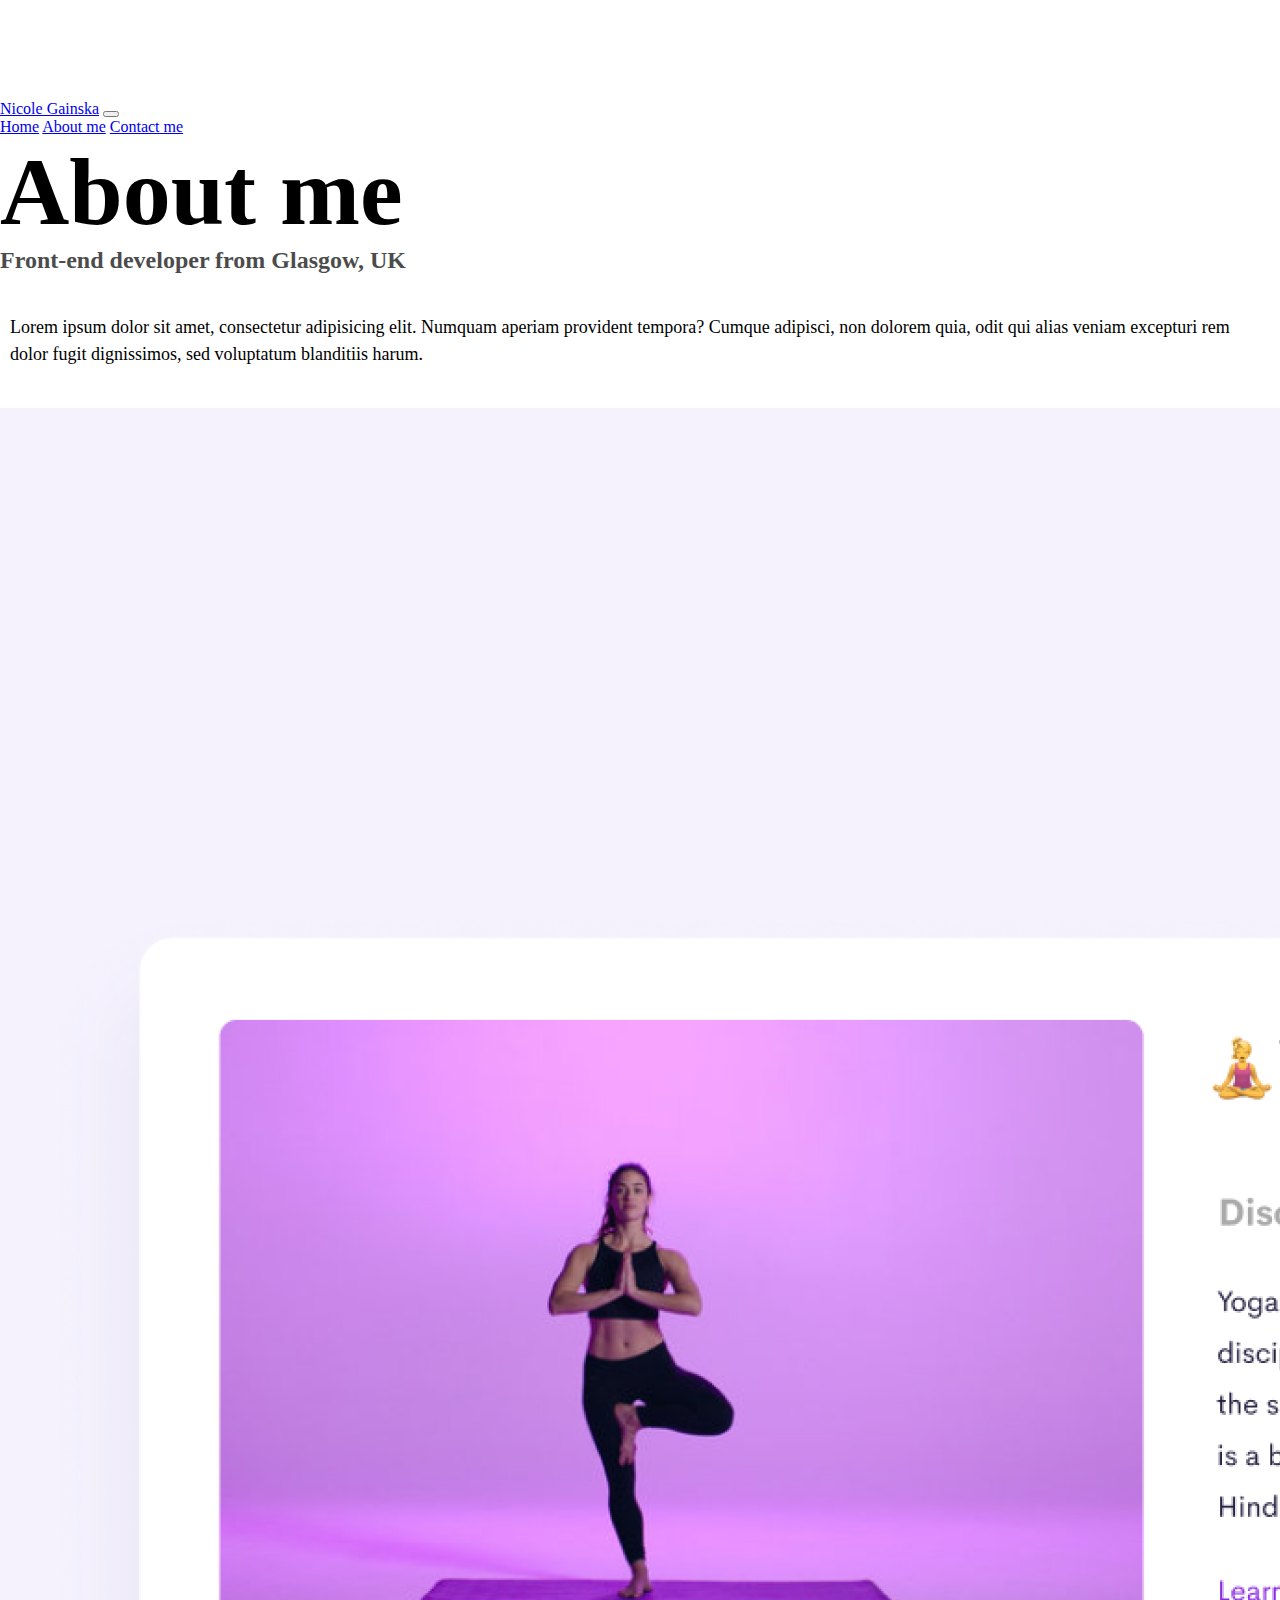
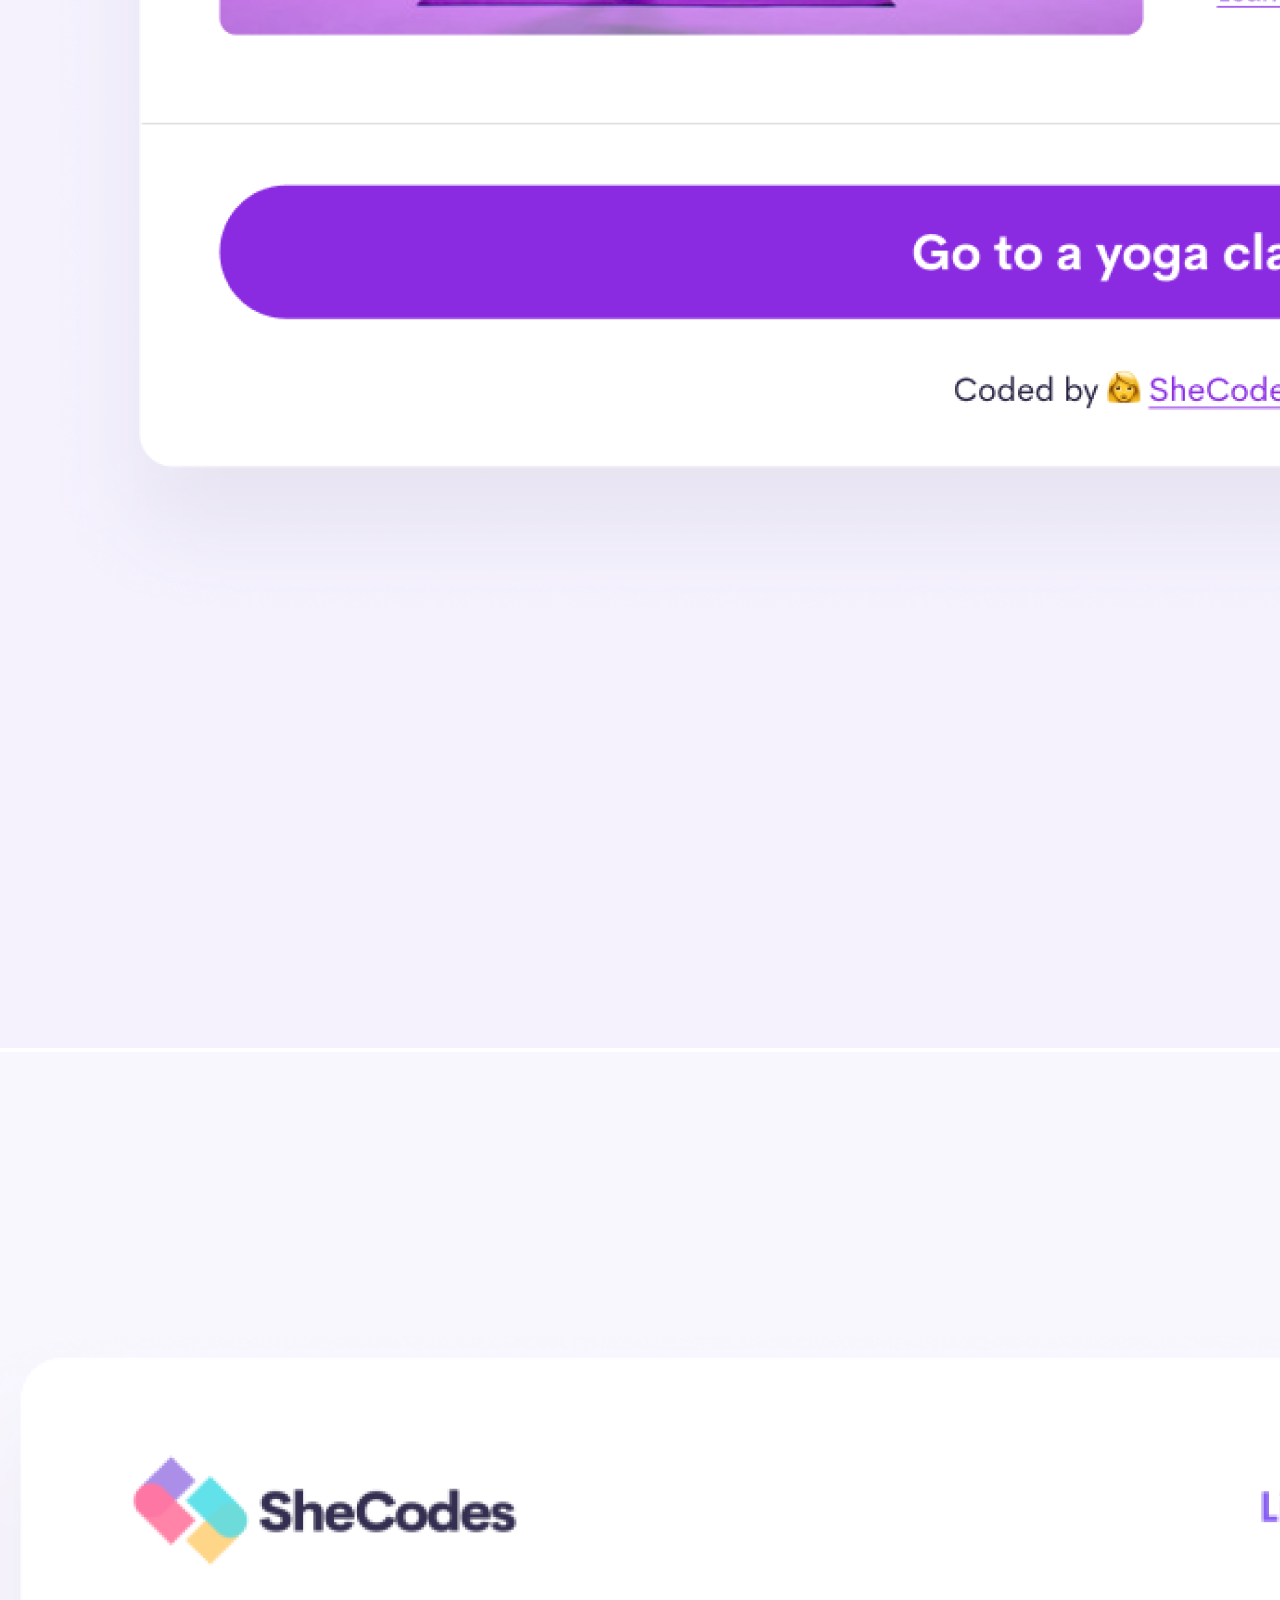
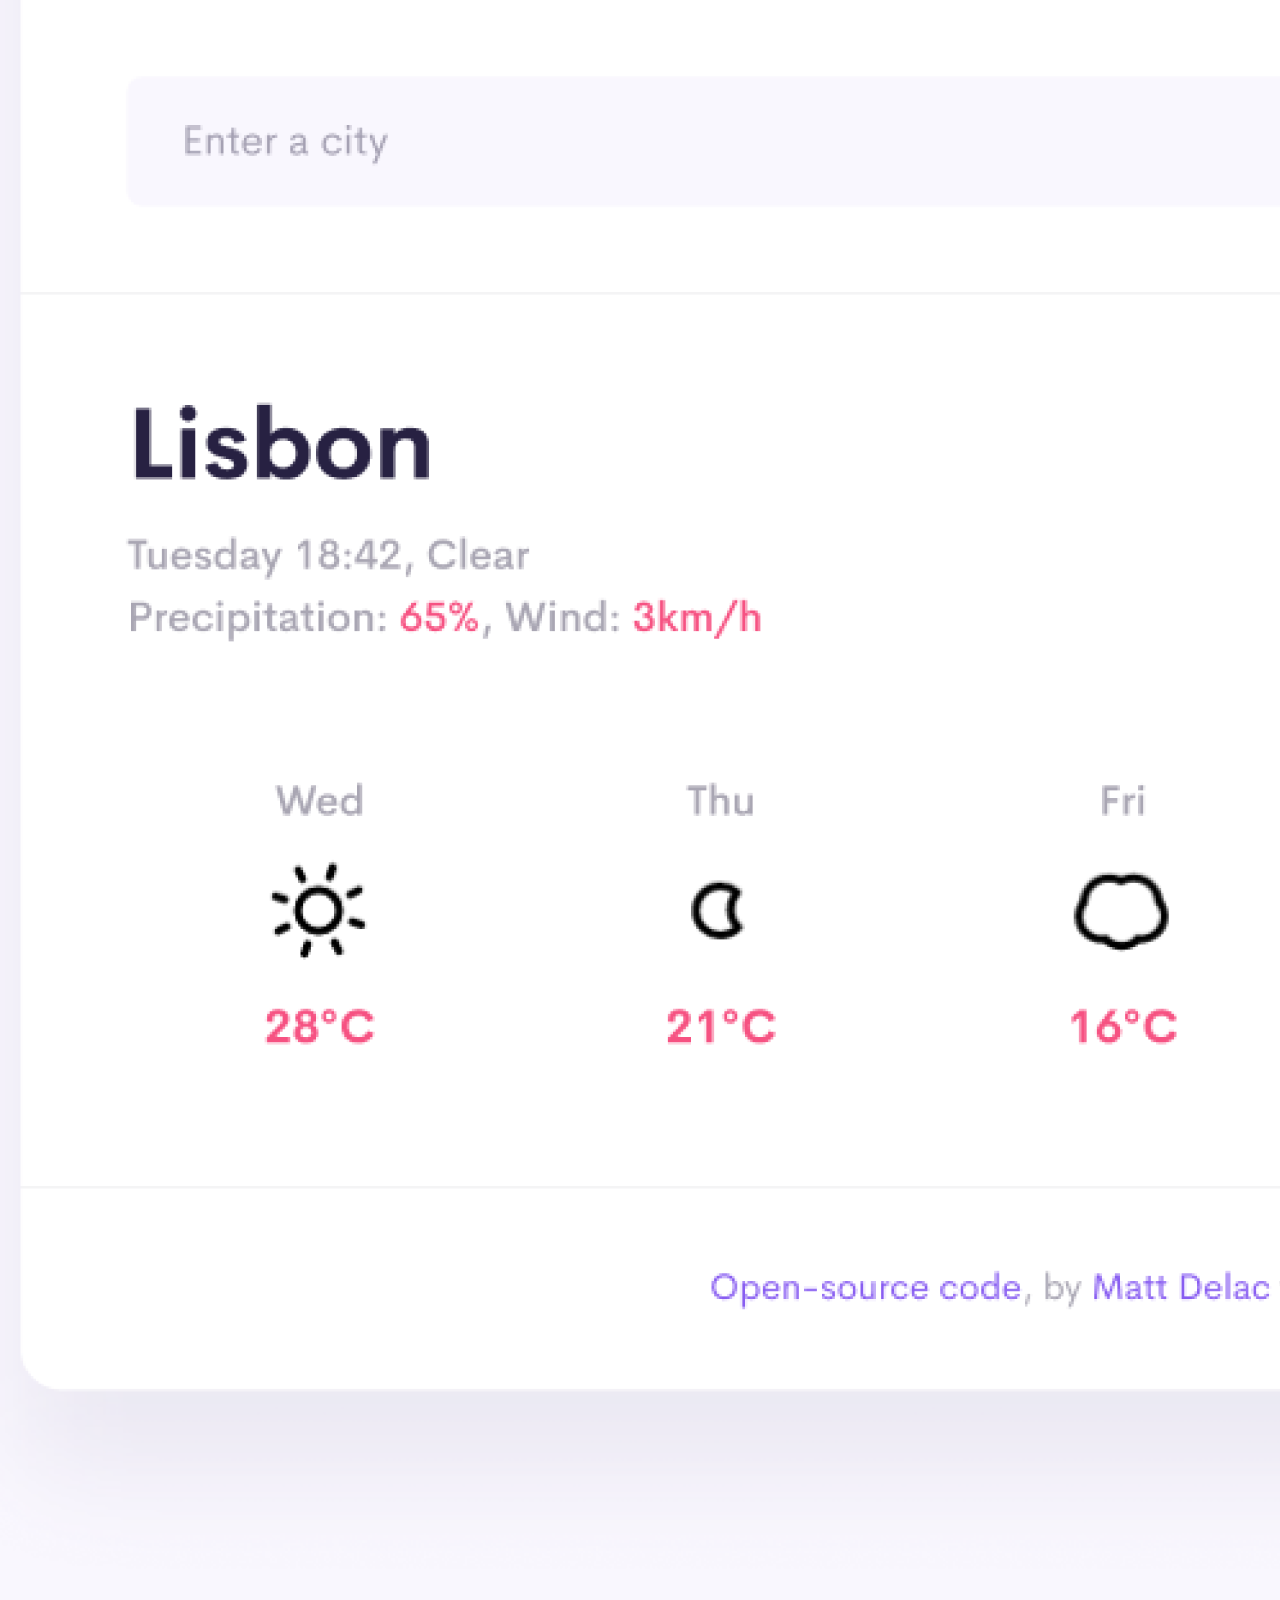
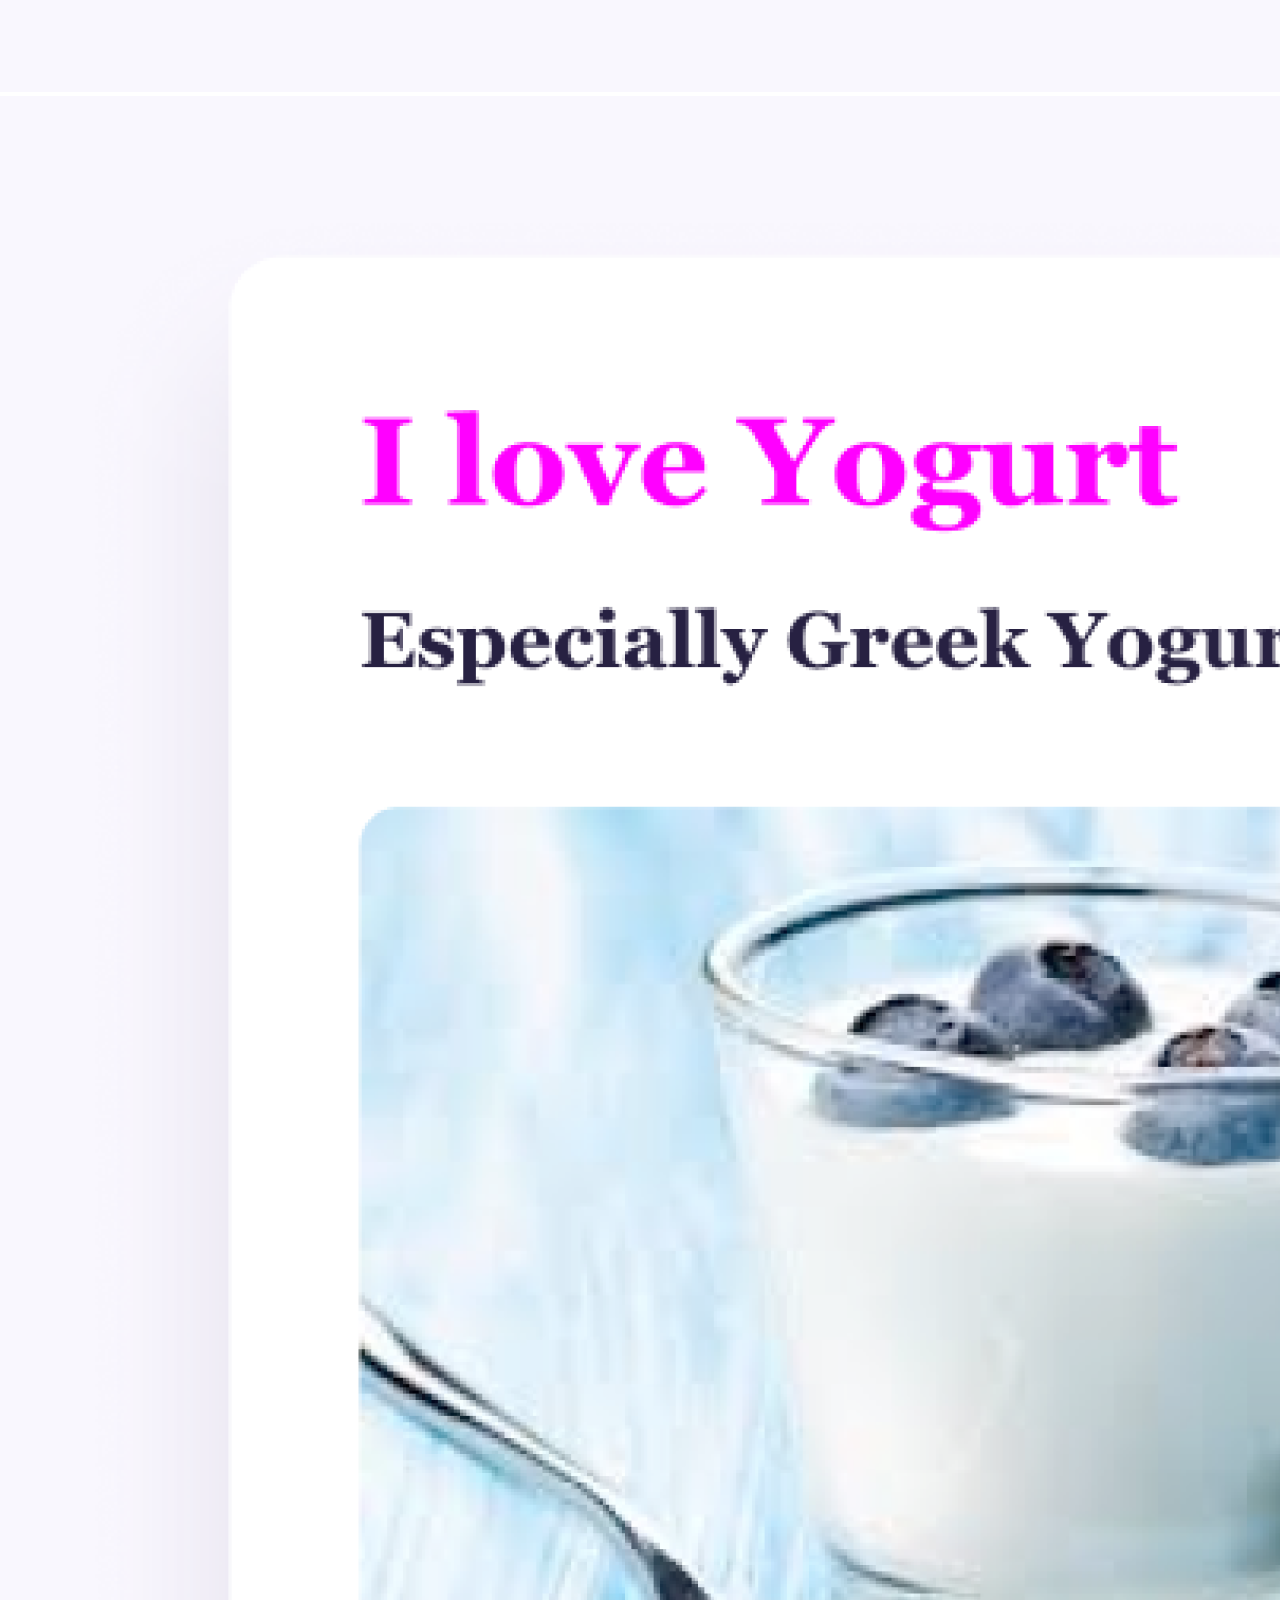
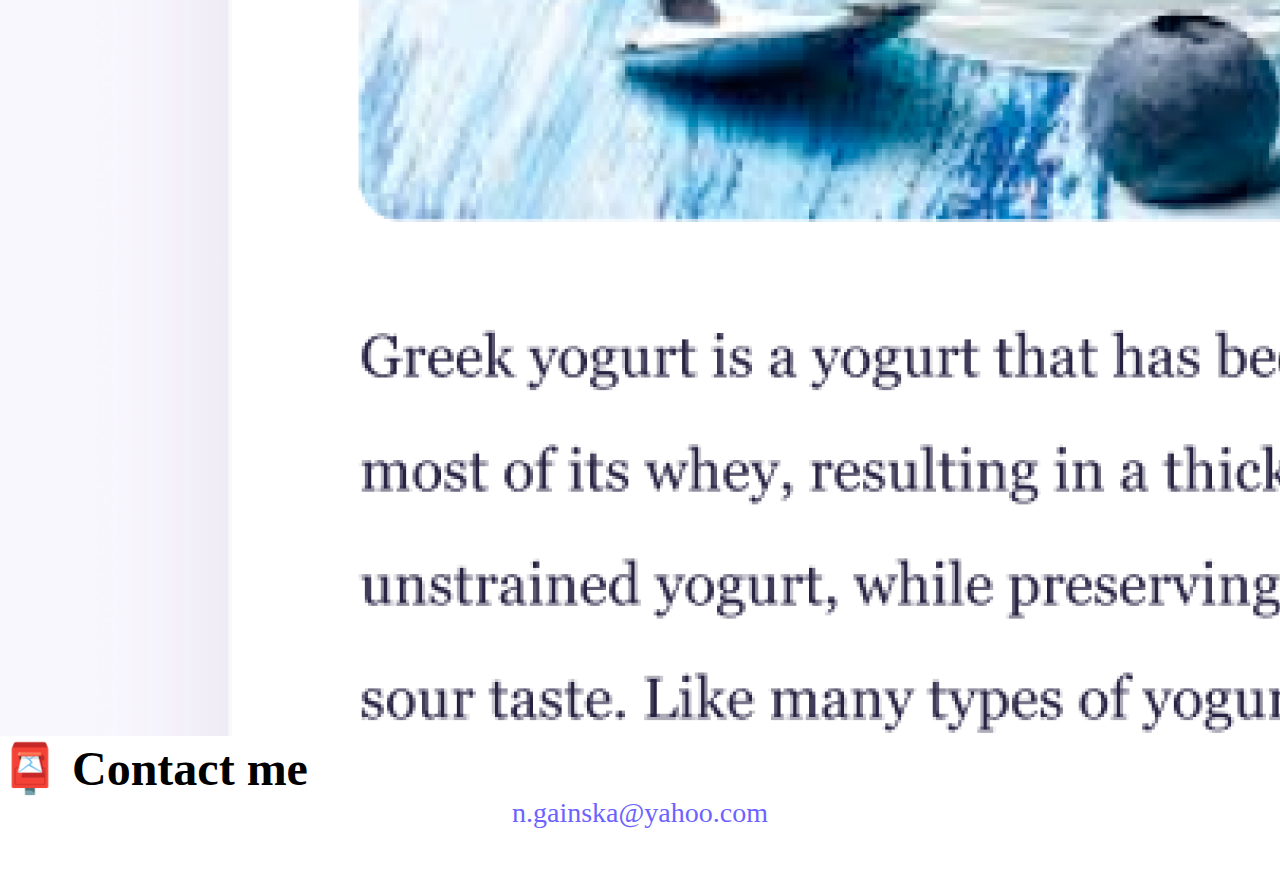
==== about.html @ 75db1316 "Imported Sandbox Files from Week 2 Homework" ====
<!DOCTYPE html>
<html lang="en">
  <head>
    <meta charset="UTF-8" />
    <meta http-equiv="X-UA-Compatible" content="IE=edge" />
    <meta name="viewport" content="width=device-width, initial-scale=1.0" />
    <link rel="stylesheet" href="style.css" />
    <link
      href="https://cdn.jsdelivr.net/npm/bootstrap@5.1.1/dist/css/bootstrap.min.css"
      rel="stylesheet"
      integrity="sha384-F3w7mX95PdgyTmZZMECAngseQB83DfGTowi0iMjiWaeVhAn4FJkqJByhZMI3AhiU"
      crossorigin="anonymous"
    />
    <script
      src="https://cdn.jsdelivr.net/npm/bootstrap@5.1.1/dist/js/bootstrap.bundle.min.js"
      integrity="sha384-/bQdsTh/da6pkI1MST/rWKFNjaCP5gBSY4sEBT38Q/9RBh9AH40zEOg7Hlq2THRZ"
      crossorigin="anonymous"
    ></script>
    <title>About Nicole Gainska</title>
  </head>
  <body>
    <nav class="navbar navbar-expand-lg navbar-light bg-light fixed-top">
      <div class="container">
        <a class="navbar-brand" href="#">Nicole Gainska</a>
        <button
          class="navbar-toggler"
          type="button"
          data-bs-toggle="collapse"
          data-bs-target="#navbarNavAltMarkup"
          aria-controls="navbarNavAltMarkup"
          aria-expanded="false"
          aria-label="Toggle navigation"
        >
          <span class="navbar-toggler-icon"></span>
        </button>
        <div class="collapse navbar-collapse" id="navbarNavAltMarkup">
          <div class="navbar-nav">
            <a class="nav-link" href="index.html">Home</a>
            <a class="nav-link active" aria-current="page" href="about.html"
              >About me</a
            >
            <a class="nav-link" href="about.html#contact">Contact me</a>
          </div>
        </div>
      </div>
    </nav>
    <h1 class="text-center">About me</h1>
    <h3 class="text-center">Front-end developer from Glasgow, UK</h3>
    <div class="about-paragraphs">
      <p class="text-center">
        Lorem ipsum dolor sit amet, consectetur adipisicing elit. Numquam
        aperiam provident tempora? Cumque adipisci, non dolorem quia, odit qui
        alias veniam excepturi rem dolor fugit dignissimos, sed voluptatum
        blanditiis harum.
      </p>
    </div>

    <div class="container mb-5">
      <div class="row">
        <div class="col-sm-4">
          <img src="images/yoga.png" class="img-fluid rounded p-2 shadow" />
        </div>
        <div class="col-sm-4">
          <img src="images/weather.png" class="img-fluid rounded p-2 shadow" />
        </div>
        <div class="col-sm-4">
          <img src="images/yogurt.png" class="img-fluid rounded p-2 shadow" />
        </div>
      </div>
    </div>

    <div id="contact">
      <h2 class="text-center">📮 Contact me</h2>
      <a href="mailto:n.gainska@yahoo.com" class="email-link">
        n.gainska@yahoo.com
      </a>
    </div>
  </body>
</html>
---- style.css ----
:root {
  --primary-color: #6c63ff;
  --secondary-color: #f5f2fe;
  --box-shadow: 0 5px 10px rgba(0, 0, 0, 0.3);
}

body {
  margin: 60px auto;
  margin-top: 100px !important;
}

h1,
h2,
h3 {
  margin: 0;
}

h1 {
  font-size: 96px !important;
}

h2 {
  font-size: 48px !important;
}

h3 {
  font-size: 24px !important;
  opacity: 0.7;
}

p {
  border-radius: 4px;
  font-size: 18px;
  line-height: 1.5;
}

.navigation-links {
  display: flex;
  margin-top: 40px;
  justify-content: center;
}
.navgrid-links {
  display: flex;
  margin-top: 40px;
}

.navigation-links a {
  margin: 20px;
  border-radius: 4px;
  padding: 20px 15px;
  text-decoration: none;
  text-transform: capitalize;
}
.navgrid-links a {
  border-radius: 4px;
  padding: 20px 15px;
  text-decoration: none;
  text-transform: capitalize;
}

.contact-link {
  background: var(--primary-color);
  box-shadow: var(--box-shadow);
  color: white;
  justify-content: center;
}

.about-link {
  color: var(--primary-color);
  border: 1px solid var(--primary-color);
}

.grid-link {
  background: var(--primary-color);
  box-shadow: var(--box-shadow);
  color: white;
  justify-content: start;
}

.homepage-link {
  color: var(--primary-color);
  text-align: center;
  display: block;
}

.about-paragraphs {
  display: flex;
  margin: 30px 0;
}

.about-paragraphs p {
  margin: 10px;
}

.email-link {
  display: flex;
  justify-content: center;
  color: var(--primary-color);
  font-size: 28px;
  text-decoration: none;
}

.email-link:hover {
  text-decoration: underline;
}
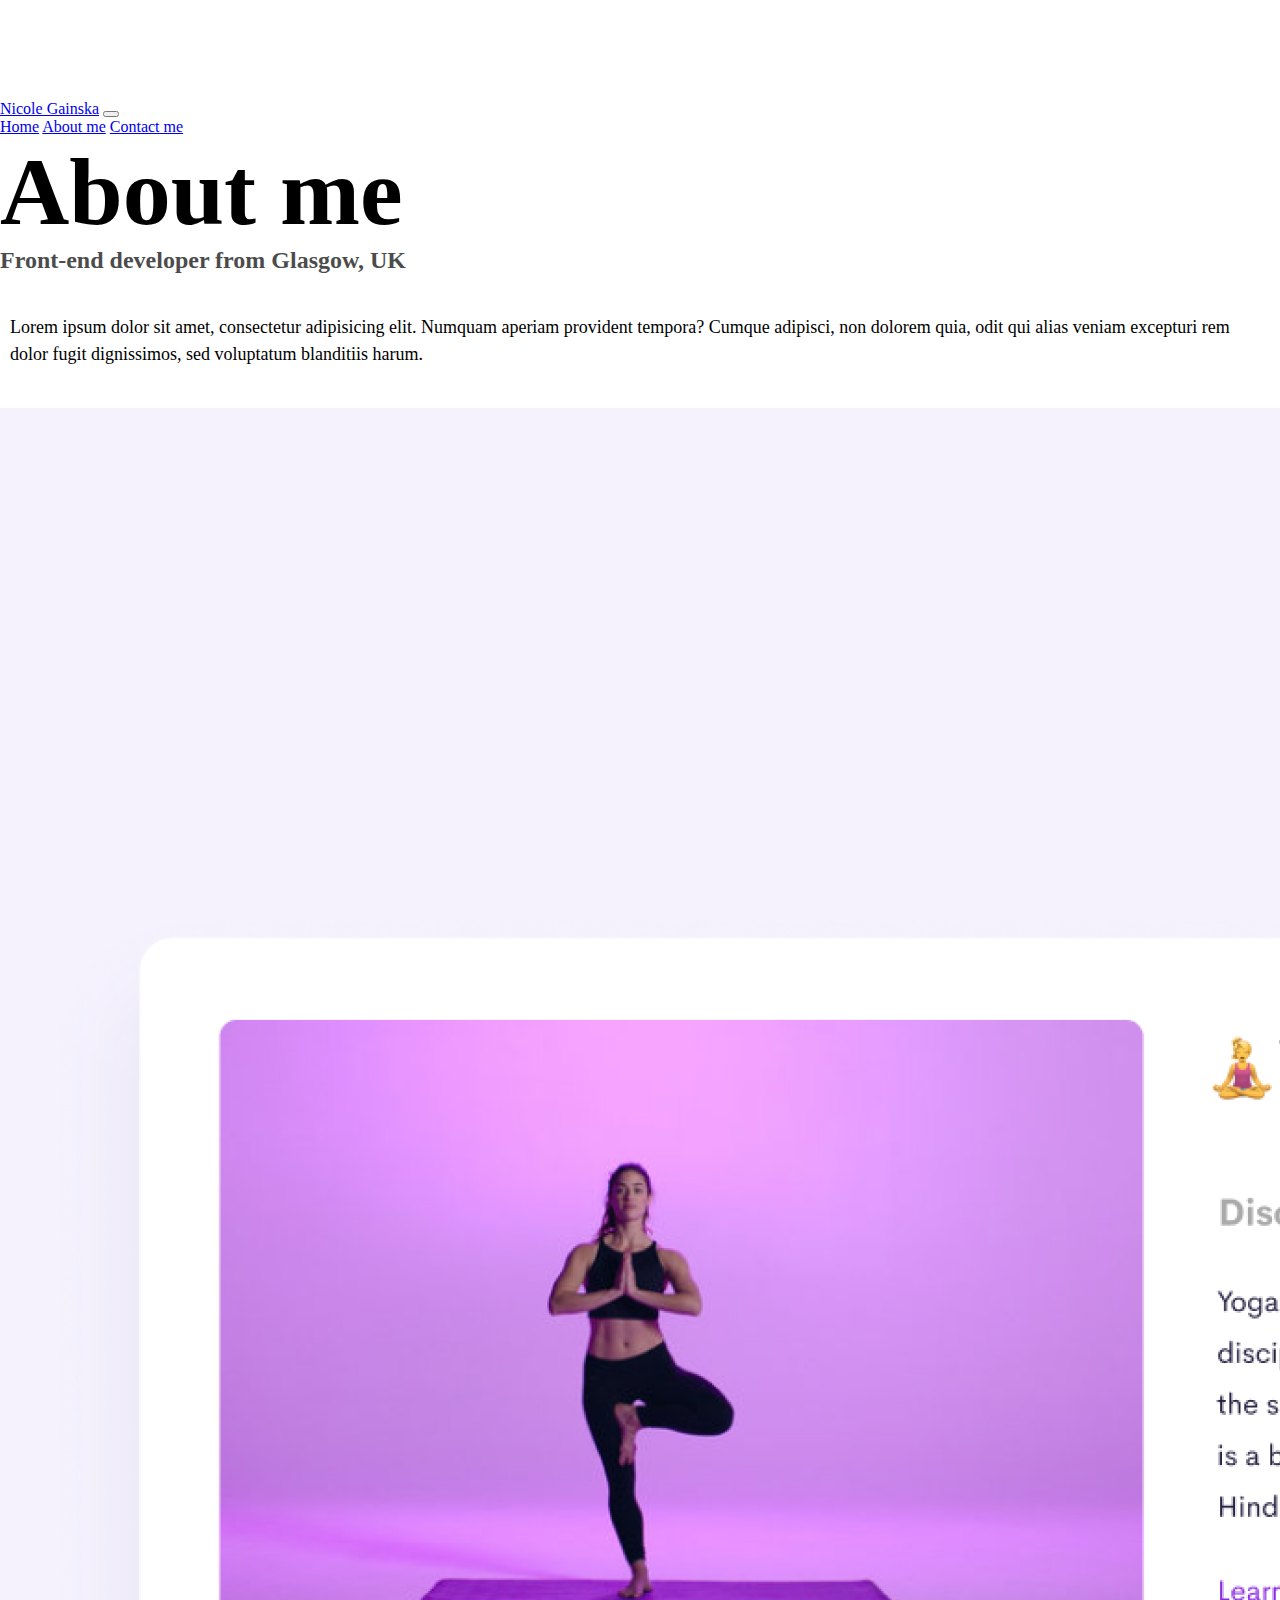
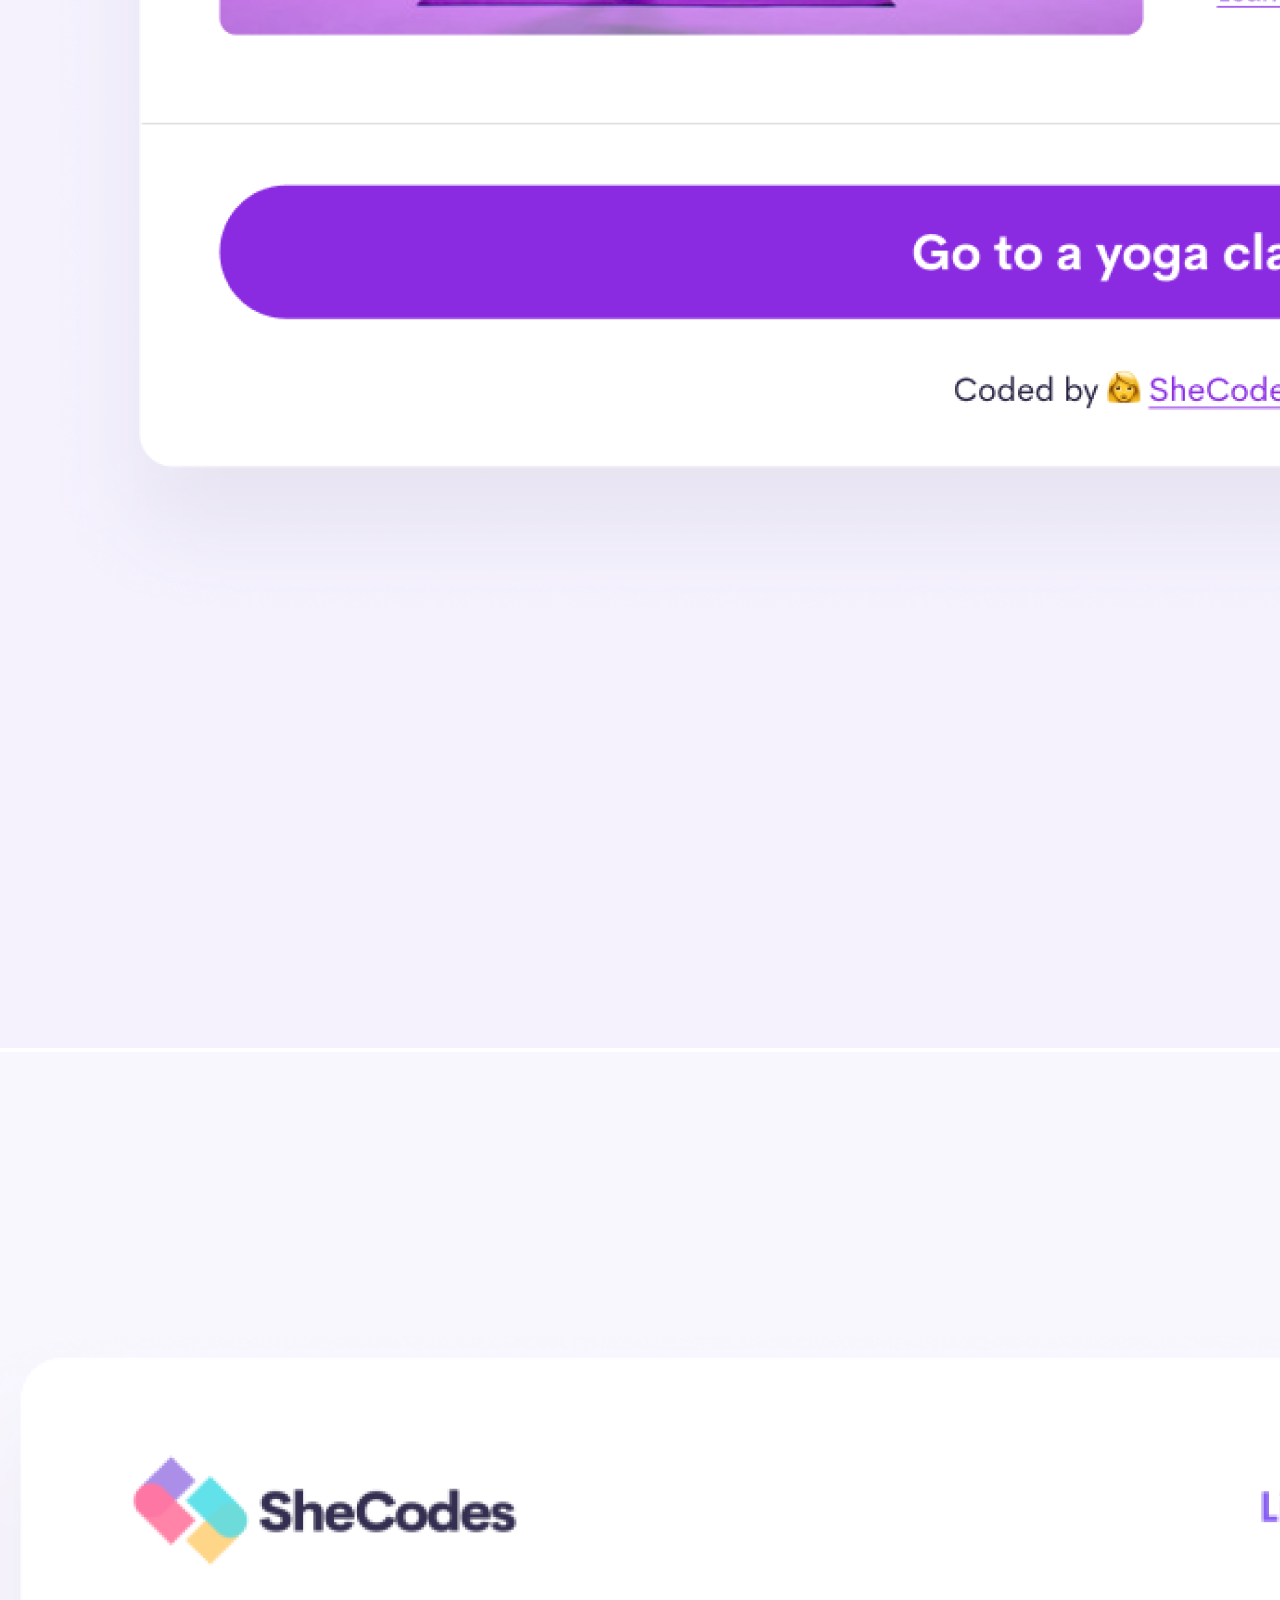
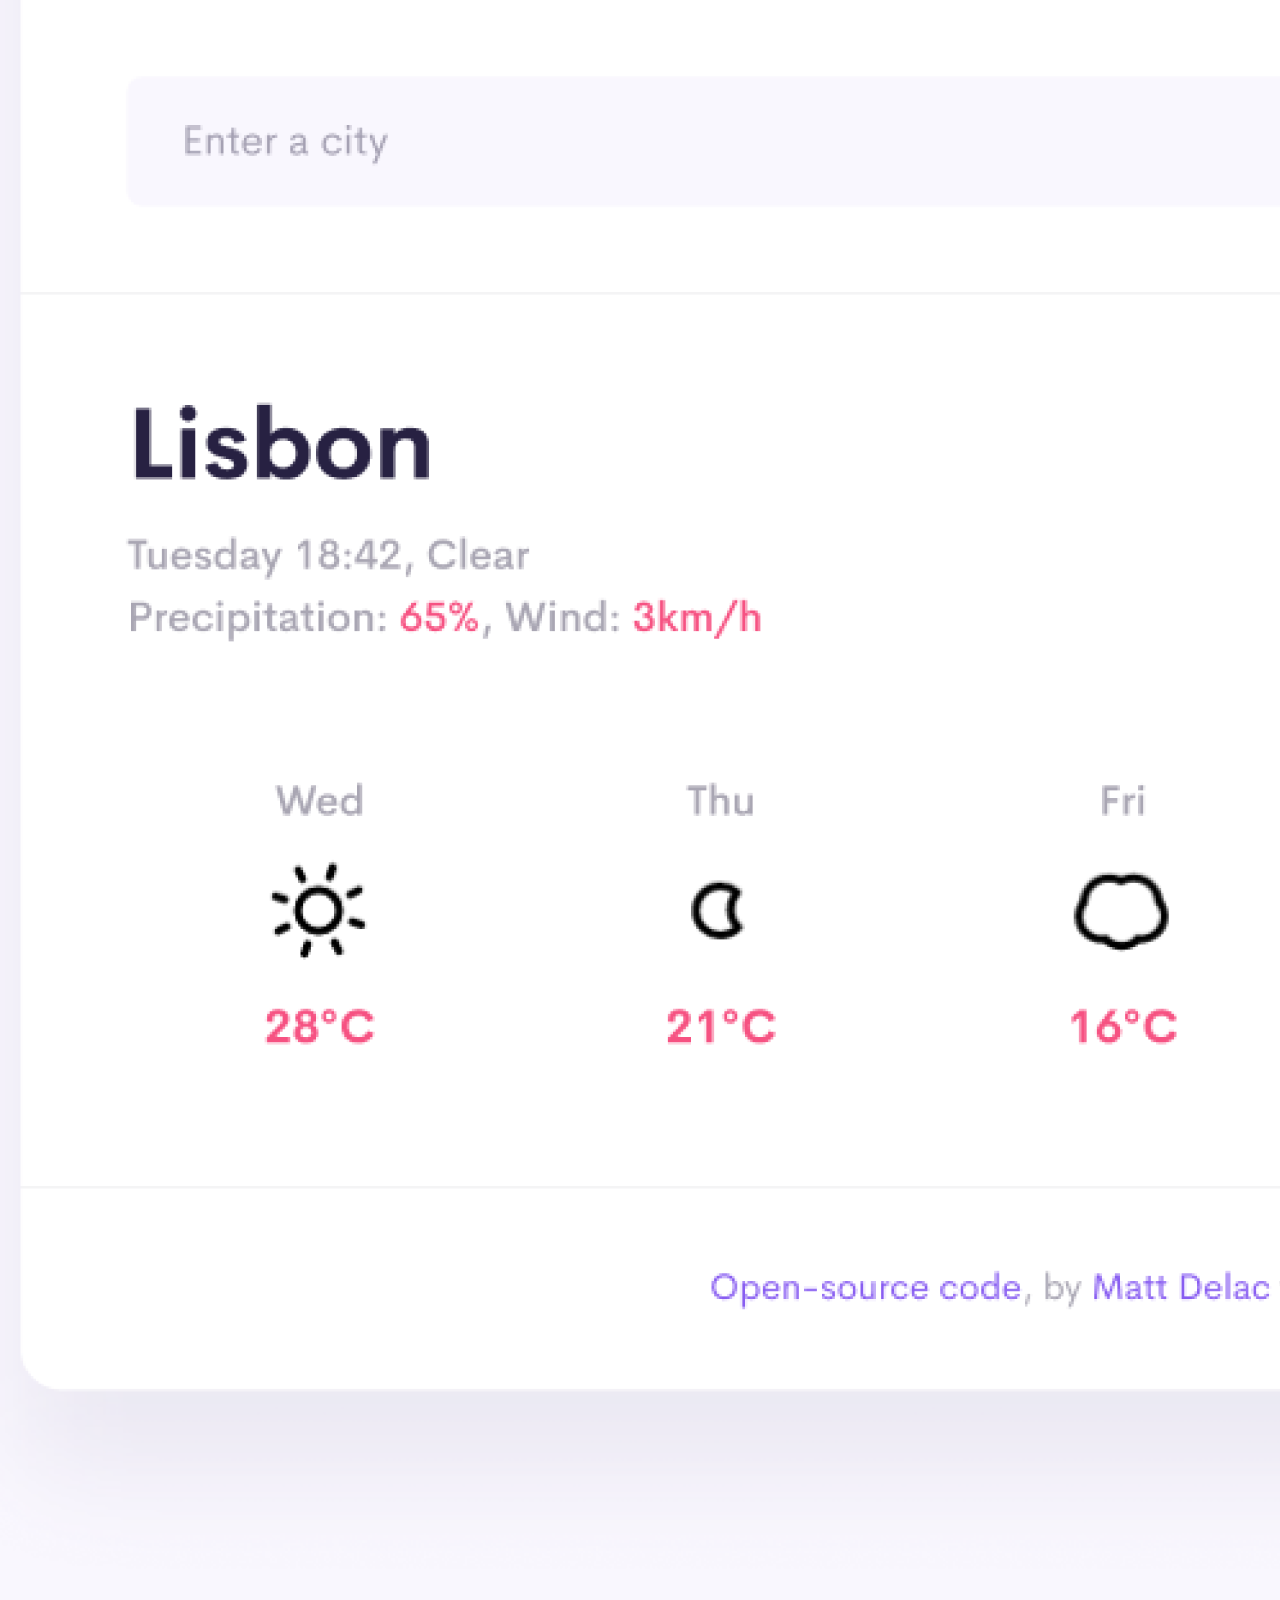
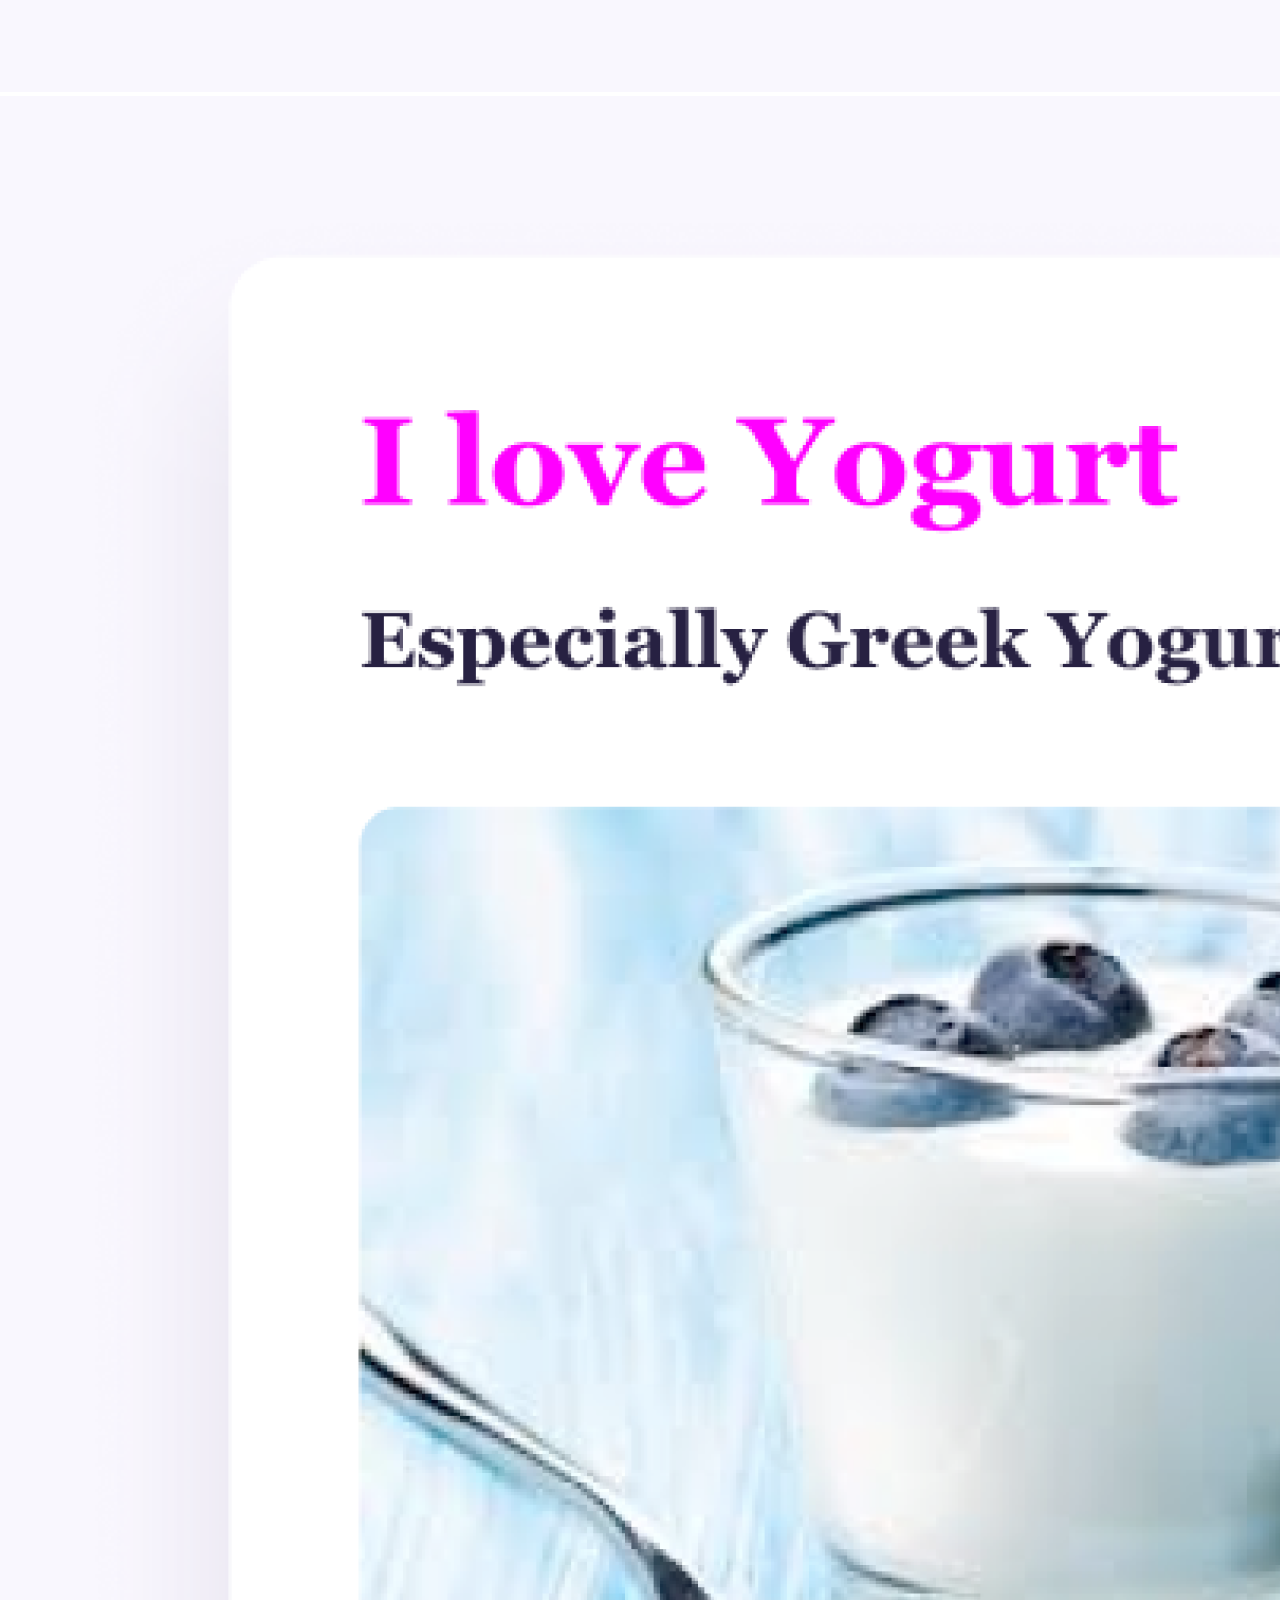
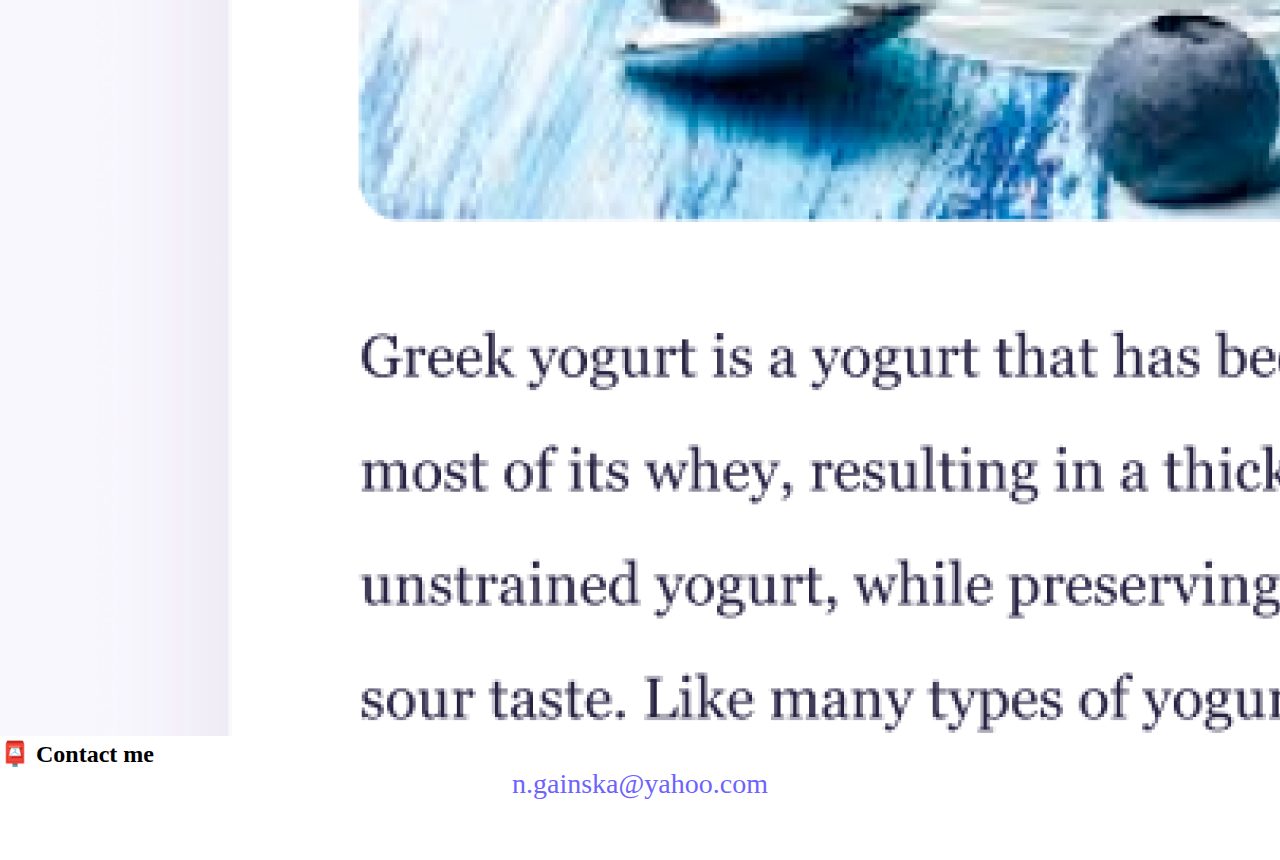
==== commit 04af35ac: "Updated Responsive css" ====
--- a/about.html
+++ b/about.html
@@ -44,7 +44,7 @@
         </div>
       </div>
     </nav>
-    <h1 class="text-center">About me</h1>
+    <h1 class="text-center name">About me</h1>
     <h3 class="text-center">Front-end developer from Glasgow, UK</h3>
     <div class="about-paragraphs">
       <p class="text-center">
--- a/style.css
+++ b/style.css
@@ -15,16 +15,19 @@
   margin: 0;
 }
 
-h1 {
-  font-size: 96px !important;
+h1.name {
+  font-size: 96px;
 }
 
-h2 {
-  font-size: 48px !important;
+h2.name {
+  font-size: 48px;
+}
+h2.mb3 {
+  font-size: 48px;
 }
 
 h3 {
-  font-size: 24px !important;
+  font-size: 24px;
   opacity: 0.7;
 }
 
@@ -103,3 +106,35 @@
 .email-link:hover {
   text-decoration: underline;
 }
+@media (max-width: 576px) {
+  h1.name {
+    font-size: 48px;
+    line-height: 1.5;
+  }
+
+  h2.name {
+    font-size: 32px;
+    text-align: center;
+  }
+
+  p {
+    text-align: center;
+  }
+  img.main {
+    display: none;
+  }
+  h2 {
+    text-align: center;
+    font-size: 32px;
+  }
+  .navgrid-links {
+    display: block;
+    text-align: center;
+    margin: 0px 20px;
+  }
+  .grid-link {
+    display: block;
+    text-align: center;
+    margin: 0px 20px;
+  }
+}
